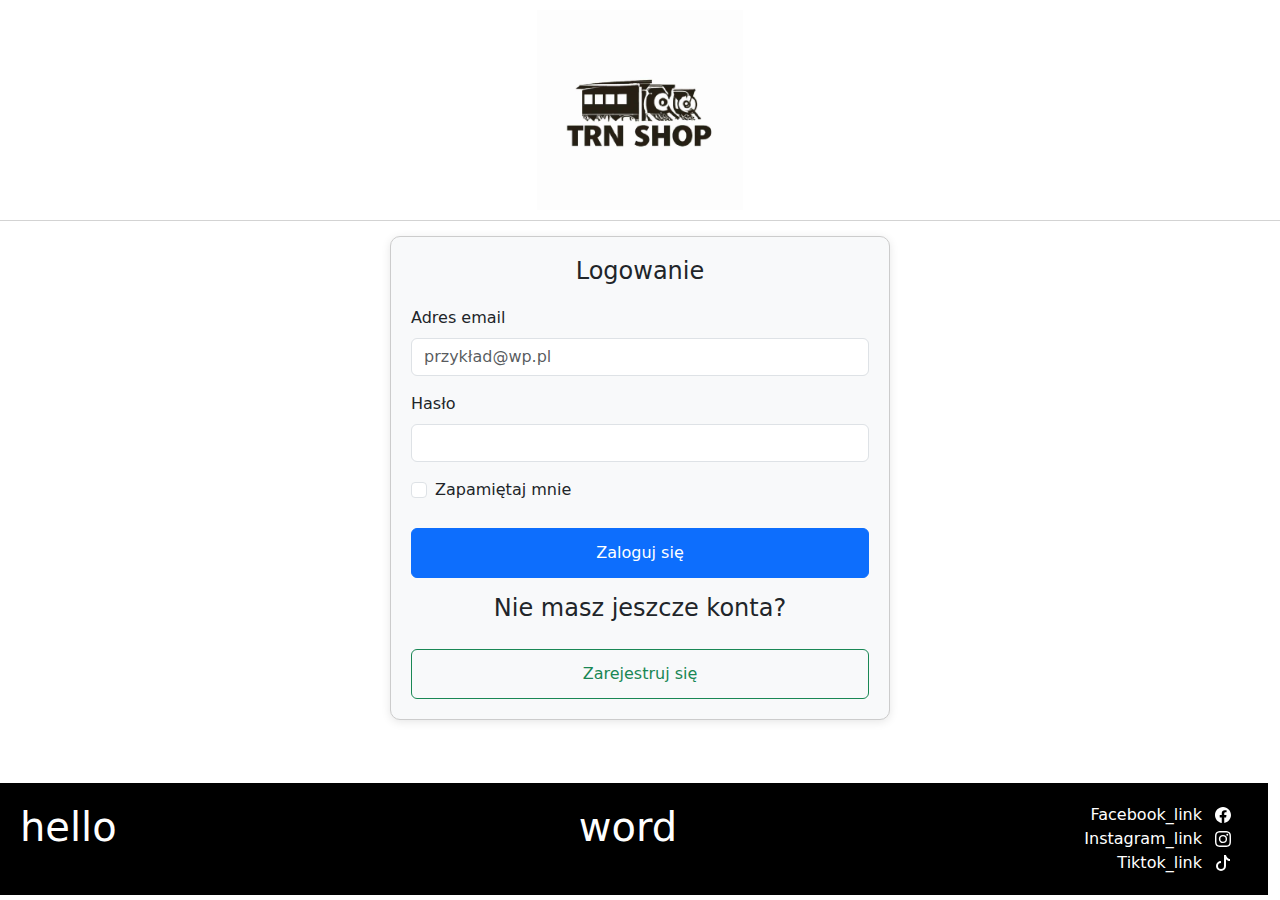
==== logowanie.html @ dd22500b "Add files via upload" ====
<!DOCTYPE html>
<html lang="pl">
<head>
    <meta charset="UTF-8">
    <meta name="viewport" content="width=device-width, initial-scale=1.0">
    <title>Logowanie - Sklep</title>
    <link href="https://cdn.jsdelivr.net/npm/bootstrap@5.3.3/dist/css/bootstrap.min.css" rel="stylesheet" integrity="sha384-QWTKZyjpPEjISv5WaRU9OFeRpok6YctnYmDr5pNlyT2bRjXh0JMhjY6hW+ALEwIH" crossorigin="anonymous">
    <link rel="stylesheet" href="styl_1.css"> 
</head>
<body>
    <div class="">
        <div class="baner text-center">
            <img src="logo.jpg" alt="logo" height="200px" width="auto">
        </div>
        <div class="logowanie d-flex justify-content-center align-items-center full-height content">
            <form method="post">
                <h1>Logowanie</h1>
                
                <div class="mb-3">
                    <label for="email" class="form-label">Adres email</label>
                    <input type="email" class="form-control" id="email" placeholder="przykład@wp.pl" required>
                </div>

                <div class="mb-3">
                    <label for="haslo" class="form-label">Hasło</label>
                    <input type="password" class="form-control" id="haslo" required>
                </div>

                <div class="mb-3 form-check">
                    <input type="checkbox" class="form-check-input" id="checkbox">
                    <label class="form-check-label" for="checkbox">Zapamiętaj mnie</label>
                </div>
                
                <button type="submit" class="btn btn-primary w-100 mb-3">Zaloguj się</button>

                <h4 class="text-center mb-3">Nie masz jeszcze konta?</h4>
                
                <button type="button" class="btn btn-outline-success w-100" id="do_rejestracji">Zarejestruj się</button>
            </form>
        </div>
        
        <footer class="stopka row text-start mt-5">
            <div class="col-md-4">
                <h1>hello</h1>
            </div>

            <div class="col-md-4 text-center">
                <h1>word</h1>
            </div>

            <div class="media col-md-4 text-md-end">
                <div class="d-flex align-items-center justify-content-end">
                    <p class="mb-0 me-2">Facebook_link</p>
                    <svg xmlns="http://www.w3.org/2000/svg" width="16" height="16" fill="white" class="bi bi-facebook" viewBox="0 0 16 16">
                        <path d="M16 8.049c0-4.446-3.582-8.05-8-8.05C3.58 0-.002 3.603-.002 8.05c0 4.017 2.926 7.347 6.75 7.951v-5.625h-2.03V8.05H6.75V6.275c0-2.017 1.195-3.131 3.022-3.131.876 0 1.791.157 1.791.157v1.98h-1.009c-.993 0-1.303.621-1.303 1.258v1.51h2.218l-.354 2.326H9.25V16c3.824-.604 6.75-3.934 6.75-7.951"/>
                    </svg>
                </div>
                <div class="d-flex align-items-center justify-content-end">
                    <p class="mb-0 me-2">Instagram_link</p>
                    <svg xmlns="http://www.w3.org/2000/svg" width="16" height="16" fill="white" class="bi bi-instagram" viewBox="0 0 16 16">
                        <path d="M8 0C5.829 0 5.556.01 4.703.048 3.85.088 3.269.222 2.76.42a3.9 3.9 0 0 0-1.417.923A3.9 3.9 0 0 0 .42 2.76C.222 3.268.087 3.85.048 4.7.01 5.555 0 5.827 0 8.001c0 2.172.01 2.444.048 3.297.04.852.174 1.433.372 1.942.205.526.478.972.923 1.417.444.445.89.719 1.416.923.51.198 1.09.333 1.942.372C5.555 15.99 5.827 16 8 16s2.444-.01 3.298-.048c.851-.04 1.434-.174 1.943-.372a3.9 3.9 0 0 0 1.416-.923c.445-.445.718-.891.923-1.417.197-.509.332-1.09.372-1.942C15.99 10.445 16 10.173 16 8s-.01-2.445-.048-3.299c-.04-.851-.175-1.433-.372-1.941a3.9 3.9 0 0 0-.923-1.417A3.9 3.9 0 0 0 13.24.42c-.51-.198-1.092-.333-1.943-.372C10.443.01 10.172 0 7.998 0zm-.717 1.442h.718c2.136 0 2.389.007 3.232.046.78.035 1.204.166 1.486.275.373.145.64.319.92.599s.453.546.598.92c.11.281.24.705.275 1.485.039.843.047 1.096.047 3.231s-.008 2.389-.047 3.232c-.035.78-.166 1.203-.275 1.485a2.5 2.5 0 0 1-.599.919c-.28.28-.546.453-.92.598-.28.11-.704.24-1.485.276-.843.038-1.096.047-3.232.047s-2.39-.009-3.233-.047c-.78-.036-1.203-.166-1.485-.276a2.5 2.5 0 0 1-.92-.598 2.5 2.5 0 0 1-.6-.92c-.109-.281-.24-.705-.275-1.485-.038-.843-.046-1.096-.046-3.233s.008-2.388.046-3.231c.036-.78.166-1.204.276-1.486.145-.373.319-.64.599-.92s.546-.453.92-.598c.282-.11.705-.24 1.485-.276.738-.034 1.024-.044 2.515-.045zm4.988 1.328a.96.96 0 1 0 0 1.92.96.96 0 0 0 0-1.92m-4.27 1.122a4.109 4.109 0 1 0 0 8.217 4.109 4.109 0 0 0 0-8.217m0 1.441a2.667 2.667 0 1 1 0 5.334 2.667 2.667 0 0 1 0-5.334"/>
                    </svg>
                </div>
                <div class="d-flex align-items-center justify-content-end"> 
                    <p class="mb-0 me-2">Tiktok_link</p>
                    <svg xmlns="http://www.w3.org/2000/svg" width="16" height="16" fill="white" class="bi bi-tiktok" viewBox="0 0 16 16">
                        <path d="M9 0h1.98c.144.715.54 1.617 1.235 2.512C12.895 3.389 13.797 4 15 4v2c-1.753 0-3.07-.814-4-1.829V11a5 5 0 1 1-5-5v2a3 3 0 1 0 3 3z"/>
                    </svg>
                </div>
            </div>
        </footer>
    </div>
    <script>
        document.getElementById('do_rejestracji').onclick = function(){
            window.location.href = 'rejestracja.html';
        };
    </script>
    <script src="https://cdn.jsdelivr.net/npm/bootstrap@5.3.3/dist/js/bootstrap.bundle.min.js" integrity="sha384-YvpcrYf0tY3lHB60NNkmXc5s9fDVZLESaAA55NDzOxhy9GkcIdslK1eN7N6jIeHz" crossorigin="anonymous"></script>
</body>
</html>
---- styl_1.css ----
form {
    margin: 15px auto; 
    width: 500px; 
    padding: 20px; 
    border: 1px solid #ccc; 
    border-radius: 10px; 
    background-color: #f8f9fa;
    box-shadow: 0 2px 10px rgba(0, 0, 0, 0.1); 
}

form h1 {
    margin-bottom: 20px;
    font-size: 24px; 
    text-align: center; 
}

button {
    width: 100%; 
    height: 50px; 
    margin-top: 10px; 
}

.baner {
    text-align: center; 
    margin: 0;
    border-bottom: 1px solid lightgray; 
    padding: 10px 0;
}

.stopka {
    width: 100%; 
    padding: 20px; 
    background-color:black; 
    color: white;
}

.stopka p {
    margin: 0; 
    color: white; 
}

.stopka svg {
    margin: 0 5px; 
    vertical-align: middle; 
}
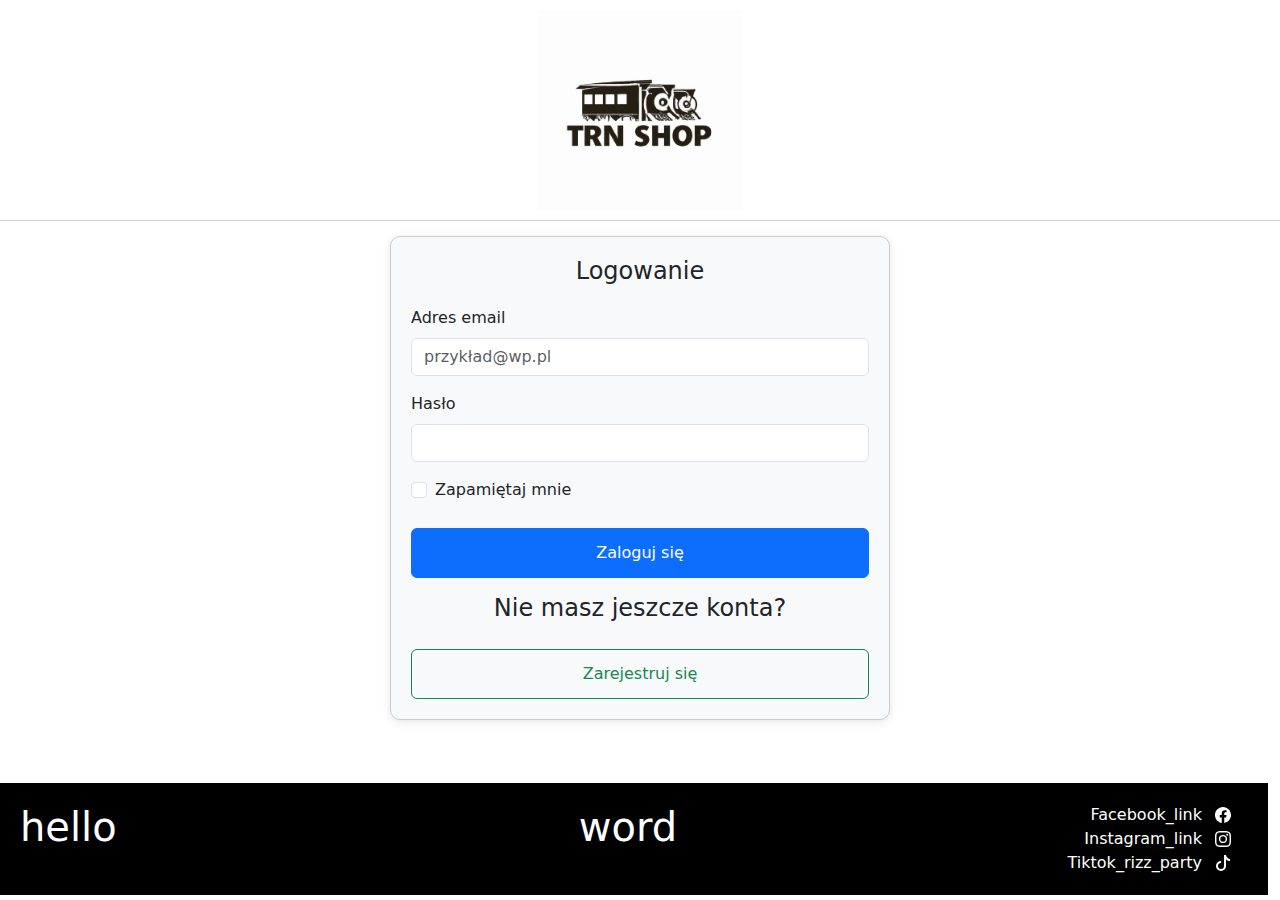
==== commit dac68e80: "Update logowanie.html" ====
--- a/logowanie.html
+++ b/logowanie.html
@@ -62,7 +62,7 @@
                     </svg>
                 </div>
                 <div class="d-flex align-items-center justify-content-end"> 
-                    <p class="mb-0 me-2">Tiktok_link</p>
+                    <p class="mb-0 me-2">Tiktok_rizz_party</p>
                     <svg xmlns="http://www.w3.org/2000/svg" width="16" height="16" fill="white" class="bi bi-tiktok" viewBox="0 0 16 16">
                         <path d="M9 0h1.98c.144.715.54 1.617 1.235 2.512C12.895 3.389 13.797 4 15 4v2c-1.753 0-3.07-.814-4-1.829V11a5 5 0 1 1-5-5v2a3 3 0 1 0 3 3z"/>
                     </svg>
